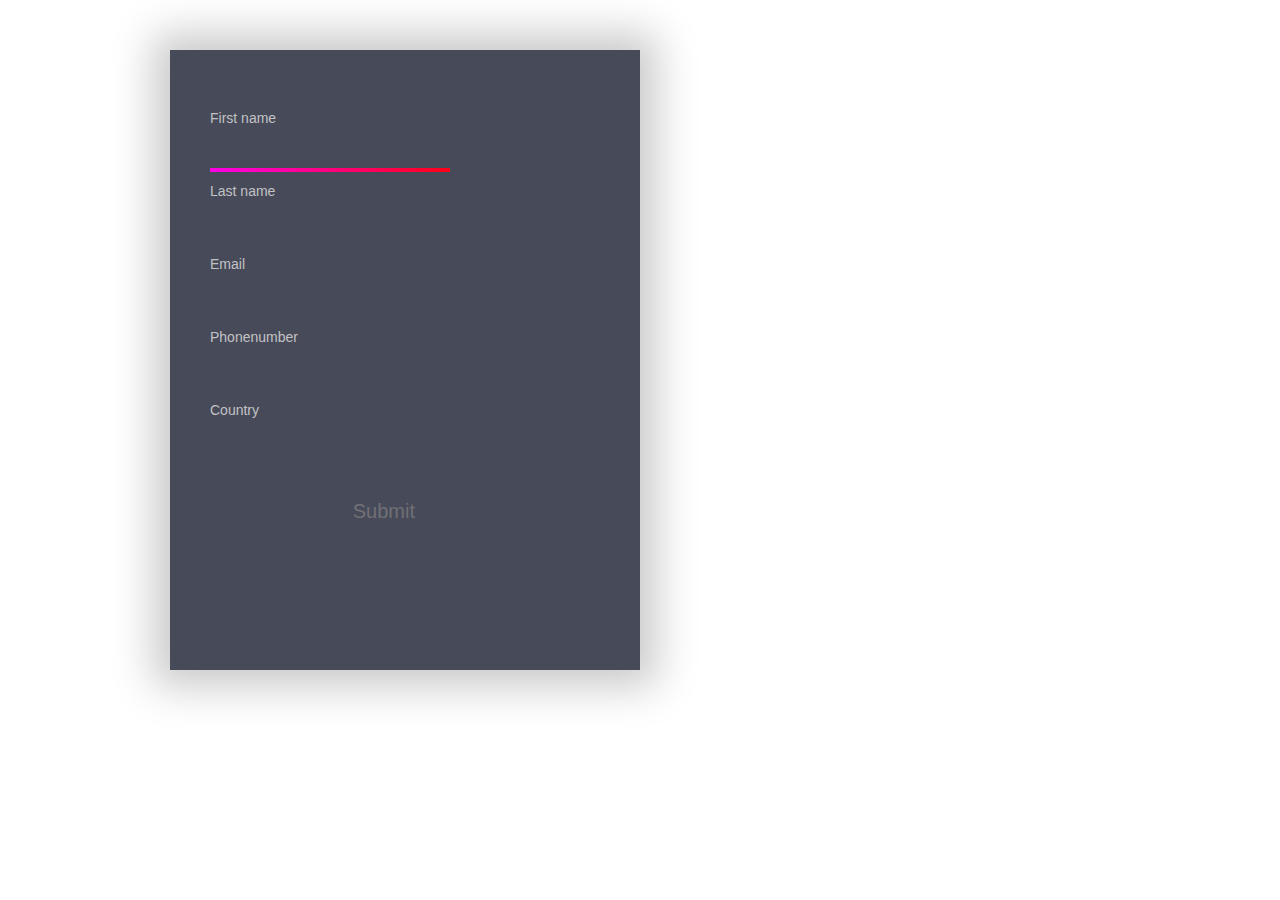
==== form/index.html @ 084c8dc8 "Add files via upload" ====
<!DOCTYPE html>
<html lang="en">
<head>
    <meta charset="UTF-8">
    <title>Title</title>
    <link href="styleLogin.css" rel="stylesheet">
</head>
<body>
<div class="page">
    <div class="container">
        <div class="right">
            <svg viewBox="0 0 320 700">
                <defs>
                    <linearGradient
                            inkscape:collect="always"
                            id="linearGradient"
                            x1="13"
                            y1="193.49992"
                            x2="307"
                            y2="193.49992"
                            gradientUnits="userSpaceOnUse">
                        <stop
                                style="stop-color:#ff00ff;"
                                offset="0"
                                id="stop876" />
                        <stop
                                style="stop-color:#ff0000;"
                                offset="1"
                                id="stop878" />
                    </linearGradient>
                </defs>
                <!-- <path d="m 40,
                120.00016 239.99984,
                -3.2e-4 c 0,
                0 24.99263,
                0.79932 25.00016,
                35.00016 0.008,
                34.20084 -25.00016,
                35 -25.00016,
                35 h -239.99984 c 0,
                -0.0205 -25,
                4.01348 -25,
                38.5 0,
                34.48652 25,
                38.5 25,
                38.5 h 215 c 0,
                0 20,-0.99604 20,
                -25 0,
                -24.00396 -20,
                -25 -20,
                -25 h -190 c 0,
                0 -20,
                1.71033 -20,
                25 0,
                24.00396 20,
                25 20,
                25 h 168.57143" /> -->
                <path d="m 40,
                120.00016 239.99984,
                -3.2e-4 c 0,
                0 24.99263,
                0.79932 25.00016,
                35.00016 0.008,
                34.20084 -25.00016,
                35 -25.00016,
                35 h -239.99984 c 0,
                -0.0205 -25,
                4.01348 -25,
                38.5 0,
                34.48652 25,
                38.5 25,
                38.5 h 215 c 0,
                0 24.99263,
                0.79932 25.00016,
                35.00016 0.008,
                34.20084 -25.00016,
                35 -25.00016,
                35 h -239.99984 c 0,
                -0.0205 -25,
                4.01348 -25,
                38.5 0,
                34.48652 25,
                38.5 25," />
            </svg>
            <div class="form">
                <label for="firstname">First name</label>
                <input type="firstname" id="firstname">
                <label for="lastname">Last name</label>
                <input type="lastname" id="lastname">
                <label for="email">Email</label>
                <input type="email" id="email">
                <label for="phonenumber">Phonenumber</label>
                <input type="phonenumber" id="phonenumber">
                <label for="country">Country</label>
                <input type="country" id="country">
                <input type="submit" id="submit" value="Submit">
            </div>
        </div>
    </div>
</div>

<script src="../anime.min.js"></script>
<script src="script.js"></script>
</body>
</html>
---- form/styleLogin.css ----
@import url('https://rsms.me/inter/inter-ui.css');
::selection {
    background: #fff;
}
::-webkit-selection {
    background: #fff;
}
::-moz-selection {
    background: #fff;
}
body {
    background: white;
    font-family: 'Inter UI', sans-serif;
    margin: 0;
    padding: 20px;
}
.page {
    background: #fff;
    display: flex;
    flex-direction: column;
    height: calc(80% - 40px);
    position: absolute;
    place-content: center;
    width: calc(100% - 40px);
    margin: auto;
}
@media (max-width: 767px) {
    .page {
        height: auto;
        margin-bottom: 20px;
        padding-bottom: 20px;
    }
}
.container {
    display: flex;
    height: 620px;
    margin: 0 auto;
    width: 940px;
}
@media (max-width: 767px) {
    .container {
        flex-direction: column;
        height: 630px;
        width: 620px;
    }
}
.eula {
    color: #999;
    font-size: 14px;
    line-height: 1.5;
    margin: 40px;
}
.right {
    background: #474A59;
    box-shadow: 0px 0px 40px 16px rgba(0,0,0,0.22);
    color: #F1F1F2;
    position: relative;
    width: 50%;
}
@media (max-width: 767px) {
    .right {
        flex-shrink: 0;
        height: 100%;
        width: 100%;
        max-height: 700px;
    }
}
svg {
    position: absolute;
    width: 320px;
}
path {
    fill: none;
    stroke: url(#linearGradient);;
    stroke-width: 4;
    stroke-dasharray: 240 1386;
}
.form {
    margin: 40px;
    position: absolute;
}
label {
    color:  #c2c2c5;
    display: block;
    font-size: 14px;
    height: 16px;
    margin-top: 20px;
    margin-bottom: 5px;
}
input {
    background: transparent;
    border: 0;
    color: #f2f2f2;
    font-size: 20px;
    height: 30px;
    line-height: 30px;
    outline: none !important;
    width: 100%;
}
input::-moz-focus-inner {
    border: 0;
}
#submit {
    color: #707075;
    margin-top: 40px;
    transition: color 300ms;
}
#submit:focus {
    color: #f2f2f2;
}
#submit:active {
    color: #d0d0d2;
}
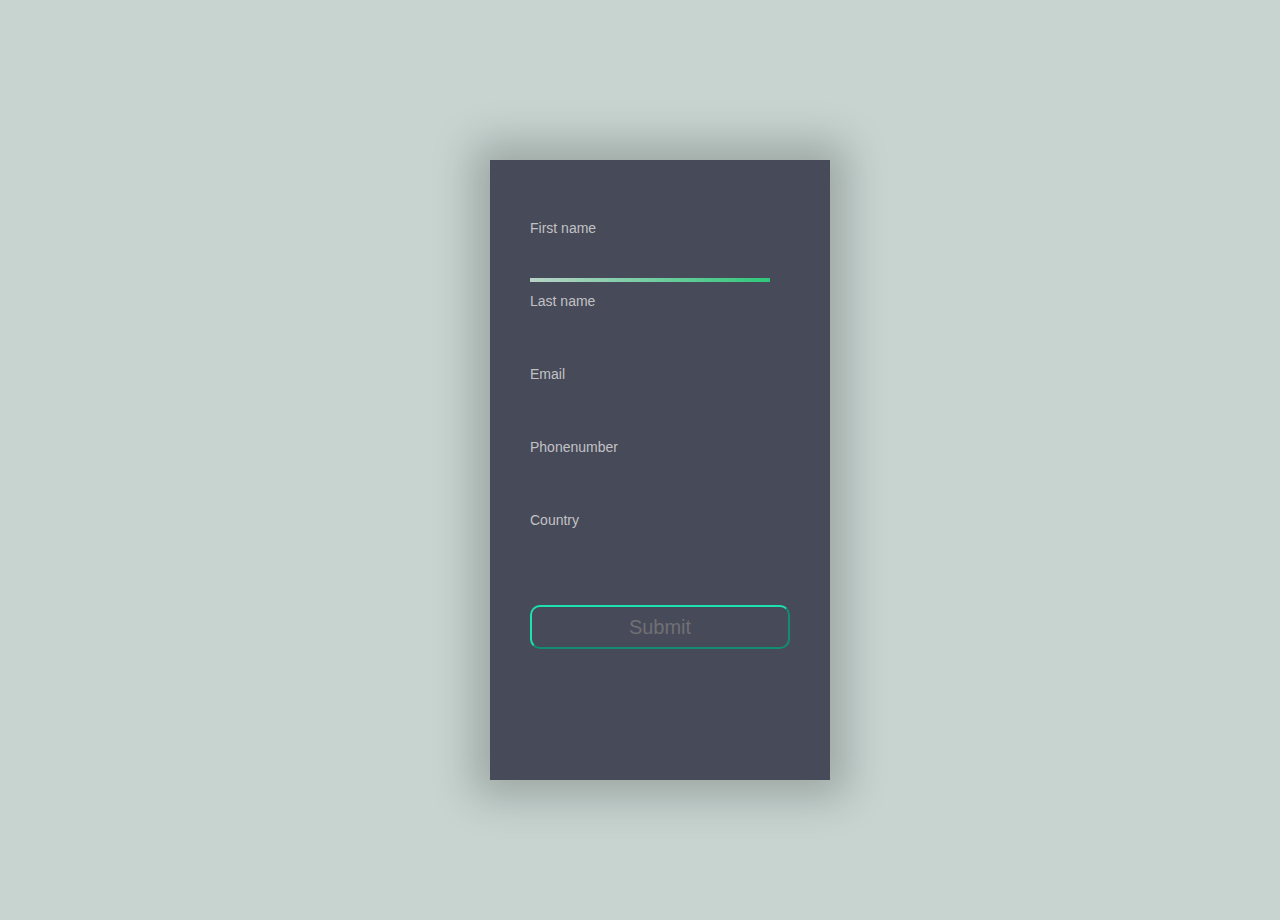
==== commit b70064d9: "Add files via upload" ====
--- a/form/index.html
+++ b/form/index.html
@@ -3,13 +3,13 @@
 <head>
     <meta charset="UTF-8">
     <title>Title</title>
-    <link href="styleLogin.css" rel="stylesheet">
+    <link href="styleForm.css" rel="stylesheet">
 </head>
 <body>
 <div class="page">
     <div class="container">
         <div class="right">
-            <svg viewBox="0 0 320 700">
+            <svg viewBox="0 0 320 300">
                 <defs>
                     <linearGradient
                             inkscape:collect="always"
@@ -20,80 +20,51 @@
                             y2="193.49992"
                             gradientUnits="userSpaceOnUse">
                         <stop
-                                style="stop-color:#ff00ff;"
+                                style="stop-color:#c7d4d0;"
                                 offset="0"
                                 id="stop876" />
                         <stop
-                                style="stop-color:#ff0000;"
+                                style="stop-color:#20c672;"
                                 offset="1"
                                 id="stop878" />
                     </linearGradient>
                 </defs>
-                <!-- <path d="m 40,
+                <path d="m 40,
                 120.00016 239.99984,
-                -3.2e-4 c 0,
+
+                -3.2e-4 c0,
                 0 24.99263,
                 0.79932 25.00016,
                 35.00016 0.008,
                 34.20084 -25.00016,
                 35 -25.00016,
+
                 35 h -239.99984 c 0,
                 -0.0205 -25,
                 4.01348 -25,
                 38.5 0,
                 34.48652 25,
                 38.5 25,
+
                 38.5 h 215 c 0,
-                0 20,-0.99604 20,
-                -25 0,
-                -24.00396 -20,
-                -25 -20,
-                -25 h -190 c 0,
-                0 -20,
-                1.71033 -20,
-                25 0,
-                24.00396 20,
-                25 20,
-                25 h 168.57143" /> -->
-                <path d="m 40,
-                120.00016 239.99984,
-                -3.2e-4 c 0,
-                0 24.99263,
-                0.79932 25.00016,
-                35.00016 0.008,
+                -0.25 -75,
+                0.30,
+                35 0,
                 34.20084 -25.00016,
-                35 -25.00016,
-                35 h -239.99984 c 0,
-                -0.0205 -25,
-                4.01348 -25,
-                38.5 0,
-                34.48652 25,
-                38.5 25,
-                38.5 h 215 c 0,
-                0 24.99263,
-                0.79932 25.00016,
-                35.00016 0.008,
-                34.20084 -25.00016,
-                35 -25.00016,
-                35 h -239.99984 c 0,
-                -0.0205 -25,
-                4.01348 -25,
-                38.5 0,
-                34.48652 25,
-                38.5 25," />
+                35 -25.00016"/>
             </svg>
             <div class="form">
                 <label for="firstname">First name</label>
-                <input type="firstname" id="firstname">
+                <input class="text-input" type="text" id="firstname">
                 <label for="lastname">Last name</label>
-                <input type="lastname" id="lastname">
+                <input class="text-input" type="text" id="lastname">
                 <label for="email">Email</label>
-                <input type="email" id="email">
+                <input class="text-input" type="email" id="email">
                 <label for="phonenumber">Phonenumber</label>
-                <input type="phonenumber" id="phonenumber">
+                <input class="text-input" type="text" id="phonenumber">
                 <label for="country">Country</label>
-                <input type="country" id="country">
-                <input type="submit" id="submit" value="Submit">
+                <input class="text-input" type="text" id="country">
+                <input class="submit-input" type="submit" id="submit" value="Submit">
             </div>
         </div>
     </div>
--- a/form/styleForm.css
+++ b/form/styleForm.css
@@ -0,0 +1,117 @@
+@import url('https://rsms.me/inter/inter-ui.css');
+::selection {
+    background: #fff;
+}
+::-moz-selection {
+    background: #fff;
+}
+body {
+    background: #c7d4d0;
+    font-family: 'Inter UI', sans-serif;
+    margin: 0;
+    padding: 20px;
+}
+.page {
+    background: #c7d4d0;
+    display: flex;
+    flex-direction: column;
+    position: absolute;
+    place-content: center;
+    margin: auto;
+    height:100%;
+    width:100%;
+}
+.form {
+}
+@media (max-width: 767px) {
+    .page {
+        height: auto;
+        margin-bottom: 20px;
+        padding-bottom: 20px;
+    }
+}
+.container {
+    display: flex;
+    height: 620px;
+    margin: 0 auto;
+    width: 340px;
+}
+.eula {
+    color: #999;
+    font-size: 14px;
+    line-height: 1.5;
+    margin: 40px;
+}
+.right {
+    background: #474A59;
+    box-shadow: 0px 0px 40px 16px rgba(0,0,0,0.22);
+    color: #F1F1F2;
+    position: relative;
+    width:100%;
+}
+@media (max-width: 767px) {
+    .right {
+        flex-shrink: 0;
+        height: 100%;
+        width: 100%;
+        max-height: 600px;
+    }
+}
+svg {
+    position: absolute;
+    width: 320px;
+}
+path {
+    fill: none;
+    stroke: url(#linearGradient);;
+    stroke-width: 4;
+    stroke-dasharray: 240 1386;
+}
+.form {
+    margin: 40px;
+    position: absolute;
+}
+label {
+    color:  #c2c2c5;
+    display: block;
+    font-size: 14px;
+    height: 16px;
+    margin-top: 20px;
+    margin-bottom: 5px;
+}
+.text-input {
+    background: transparent;
+    border:0;
+    color: #f2f2f2;
+    font-size: 20px;
+    height: 30px;
+    line-height: 30px;
+    outline: none !important;
+    width: 100%;
+}
+input::-moz-focus-inner {
+    border: 0;
+}
+.submit-input {
+    background: transparent;
+    font-size: 20px;
+    height: 30px;
+    line-height: 0;
+    outline: none !important;
+    margin-top:40px;
+    width: 100%;
+    padding:1em 0.5em;
+}
+#submit {
+    color: #707075;
+    transition: color 300ms;
+    border-radius:10px;
+    border-color: #1CE2B2;
+    background-color:transparent;
+}
+#submit:focus {
+    color: #f2f2f2;
+}
+#submit:active {
+    color: #d0d0d2;
+}
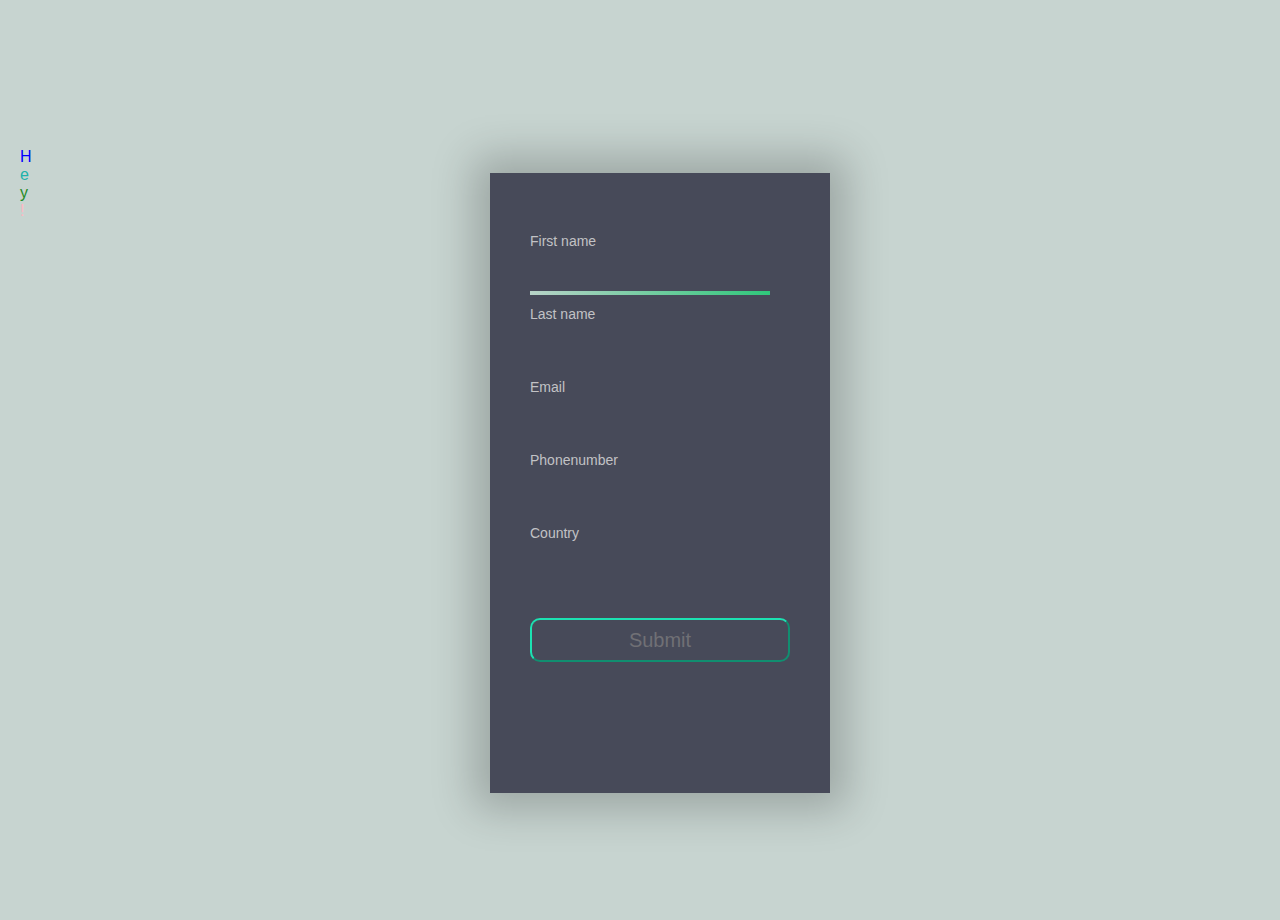
==== commit dcd7f70d: "Greeting" ====
--- a/form/index.html
+++ b/form/index.html
@@ -7,6 +7,14 @@
 </head>
 <body>
 <div class="page">
+  <div class="basicTimeline">
+
+                <div id="letterOne">H</div>
+                 <div id="letterTwo">e</div>
+                   <div id="letterThree">y</div>
+                   <div id="letterFour">!</div>
+
+            </div>
     <div class="container">
         <div class="right">
             <svg viewBox="0 0 320 300">
@@ -73,4 +81,4 @@
 <script src="../anime.min.js"></script>
 <script src="script.js"></script>
 </body>
-</html>+</html>
--- a/form/styleForm.css
+++ b/form/styleForm.css
@@ -115,3 +115,30 @@
 #submit:active {
     color: #d0d0d2;
 }
+
+
+/* GREETING*/
+.basicTimeline {
+    height: 25px;
+    width: 20px;
+    background-color:transparent;
+    border-radius: 25%;
+    font-family: 'Trebuchet MS', 'Lucida Sans Unicode', 'Lucida Grande', 'Lucida Sans', Arial, sans-serif
+
+}
+
+#letterOne {
+    color: blue;
+  }
+
+  #letterTwo {
+    color: lightseagreen;
+  }
+
+#letterThree{
+   color: rgb(36, 139, 36);
+  }
+
+  #letterFour {
+      color: lightpink;
+  }
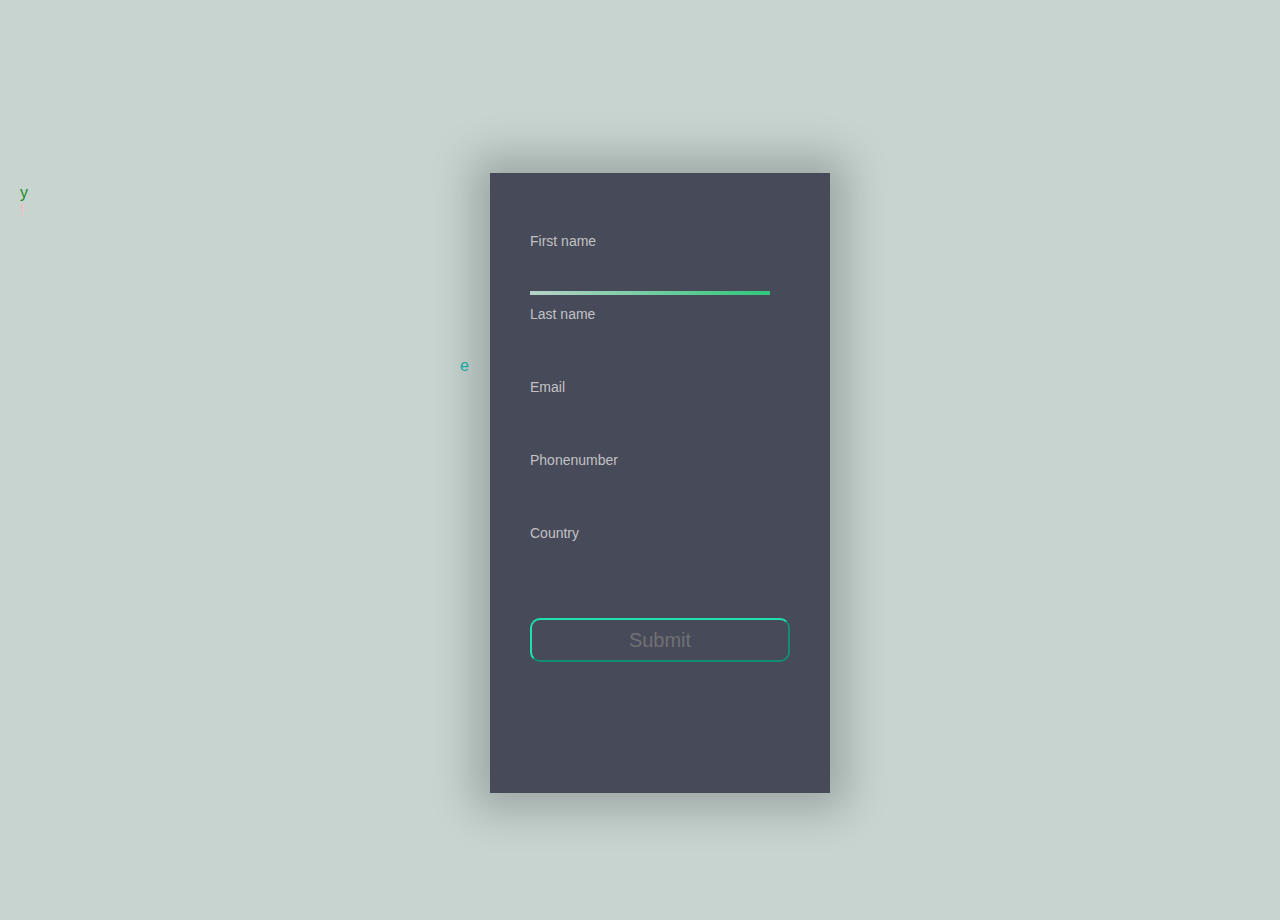
==== commit 3d2b03cb: "Almost done" ====
--- a/form/index.html
+++ b/form/index.html
@@ -78,7 +78,7 @@
     </div>
 </div>
 
-<script src="../anime.min.js"></script>
+<script src="anime.min.js"></script>
 <script src="script.js"></script>
 </body>
 </html>
